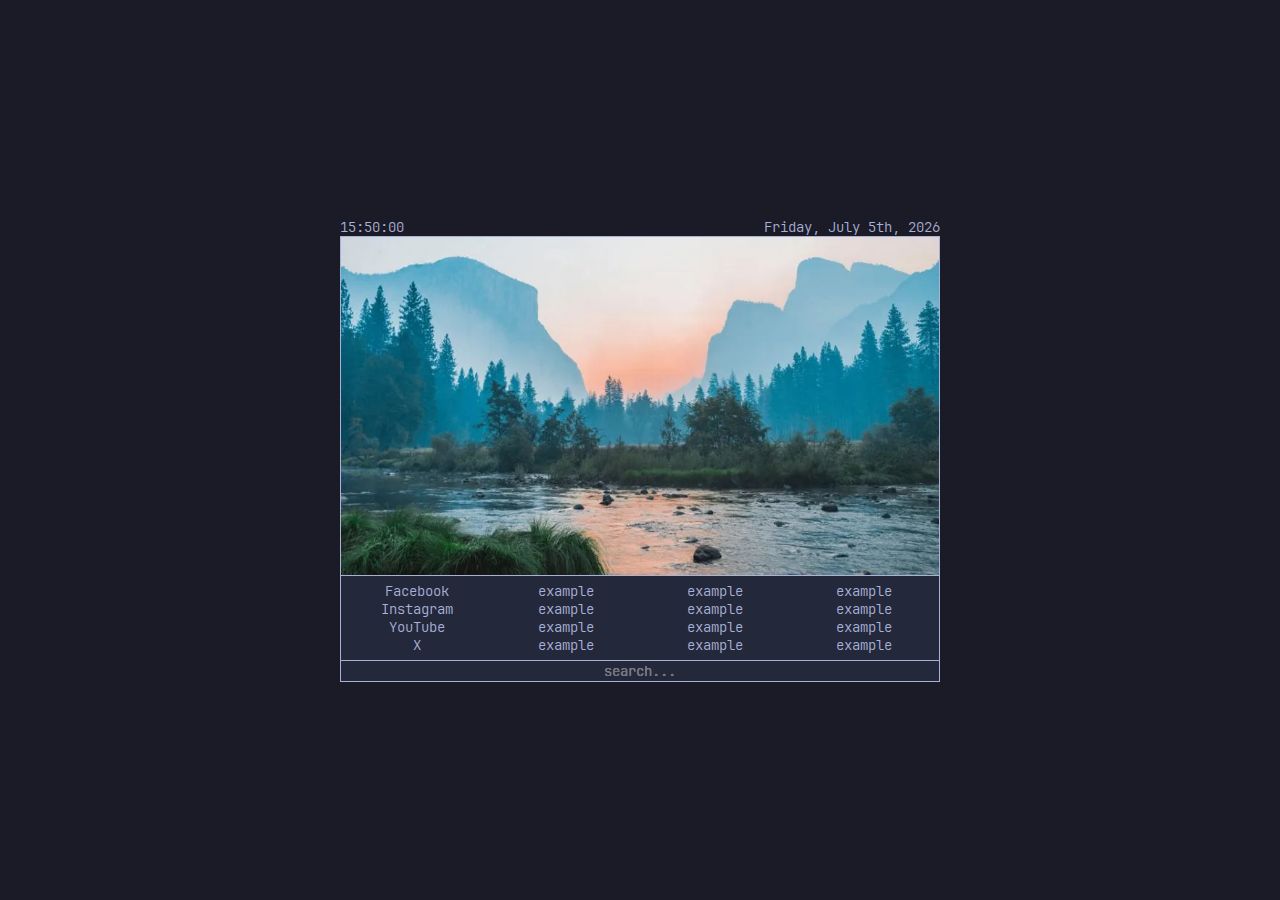
==== Start Page/start.html @ abd800a3 "New project" ====
<html>
<script type="text/javascript">
    var myDate = new Date();
    var int_day = myDate.getDay();
    var int_month = myDate.getMonth();
    var string_year = myDate.getFullYear();

    var weekday = ['Sunday', 'Monday', 'Tuesday', 'Wednesday', 'Thursday', 'Friday', 'Saturday'];
    var months = ['January', 'February', 'March', 'April', 'May', 'June', 'July', 'August', 'September', 'October', 'November', 'December'];

    var string_month = months[int_month]
    var string_day = weekday[int_day]

    var suffix;
    if (int_day === 1 || int_day === 21 || int_day === 31) {
        suffix = 'st';
    } else if (int_day === 2 || int_day === 22) {
        suffix = 'nd';
    } else if (int_day === 3 || int_day === 23) {
        suffix = 'rd';
    } else {
        suffix = 'th';
    }

    var seconds = myDate.getSeconds();
    var minutes = myDate.getMinutes();
    var hours = myDate.getHours();

    if (seconds < 10) {
        seconds = '0' + seconds;
    }
    if (minutes < 10) {
        minutes = '0' + minutes;
    }
    if (hours < 10) {
        hours = '0' + hours;
    }

    var myTime = hours + ':' + minutes + ':' + seconds
    var myDate = string_day + ', ' + string_month + ' ' + int_day + suffix + ', ' + string_year
</script>
<style>
    @font-face {
        font-family: SCP;
        src: url('assets/fonts/JetBrainsMonoNLNerdFontMono-Light.ttf')
    }

    .link-wrapper {
        position: center;
        margin-left: auto;
        margin-right: auto;
        padding: 6px;
        display: grid;
        gap: 10px;
        grid-template-columns: 1fr 1fr 1fr 1fr;
        border-top: 1px solid #a9b1d6;
        border-bottom: 1px solid #a9b1d6;
    }

    .search {
        width: 100%;
        text-align: center;
        color: transparent;
        background-color: transparent;
        font-family: SCP;
        font-size: 14px;
        text-shadow: 0 0 0 #a9b1d6;
        border: 0px solid #a9b1d6;
        outline: 0;
    }

    .outer {
        display: flex;
        justify-content: center;
        align-items: center;
        width: 100%;
        height: 100%;
    }

    .inner {
        justify-content: center;
        text-align: center;
        width: 600px;
    }

    a {
        color: #a9b1d6;
        text-decoration: none;
    }

    body {
        height: 100%;
        margin: 0;
        background-color: #1a1b26;
        color: #a9b1d6;
        font-family: SCP;
        font-size: 14px;
    }

    img {
        width: 100%;
        height: auto;
    }
</style>

<body>
    <div class="outer">
        <div class="inner">

            <div style="width: 100%; display: flex; justify-content: space-between">
                <div>
                    <script type="text/javascript">document.write(myTime)</script>
                </div>
                <div>
                    <script type="text/javascript">document.write(myDate)</script>
                </div>
            </div>

            <div style="background-color: #24283b; border: 1px solid #a9b1d6;">

                <div>
                    <img src="assets/pictures/image.webp">
                </div>

                <div>
                    <div class="link-wrapper">
                        <div>
                            <a href="http://example.com">Facebook</a><br>
                            <a href="http://example.com">Instagram</a><br>
                            <a href="http://example.com">YouTube</a><br>
                            <a href="http://example.com">X</a><br>
                        </div>
                        <div>
                            <a href="http://example.com">example</a><br>
                            <a href="http://example.com">example</a><br>
                            <a href="http://example.com">example</a><br>
                            <a href="http://example.com">example</a><br>
                        </div>
                        <div>
                            <a href="http://example.com">example</a><br>
                            <a href="http://example.com">example</a><br>
                            <a href="http://example.com">example</a><br>
                            <a href="http://example.com">example</a><br>
                        </div>
                        <div>
                            <a href="http://example.com">example</a><br>
                            <a href="http://example.com">example</a><br>
                            <a href="http://example.com">example</a><br>
                            <a href="http://example.com">example</a><br>
                        </div>
                    </div>
                </div>

                <div>
                    <form style="margin-bottom: 0px;" action="https://www.google.co.za/?q">
                        <input autocomplete="off" class="search" name="q" autofocus="autofocus" placeholder="search...">
                    </form>
                </div>

            </div>
        </div>
    </div>
</body>

</html>
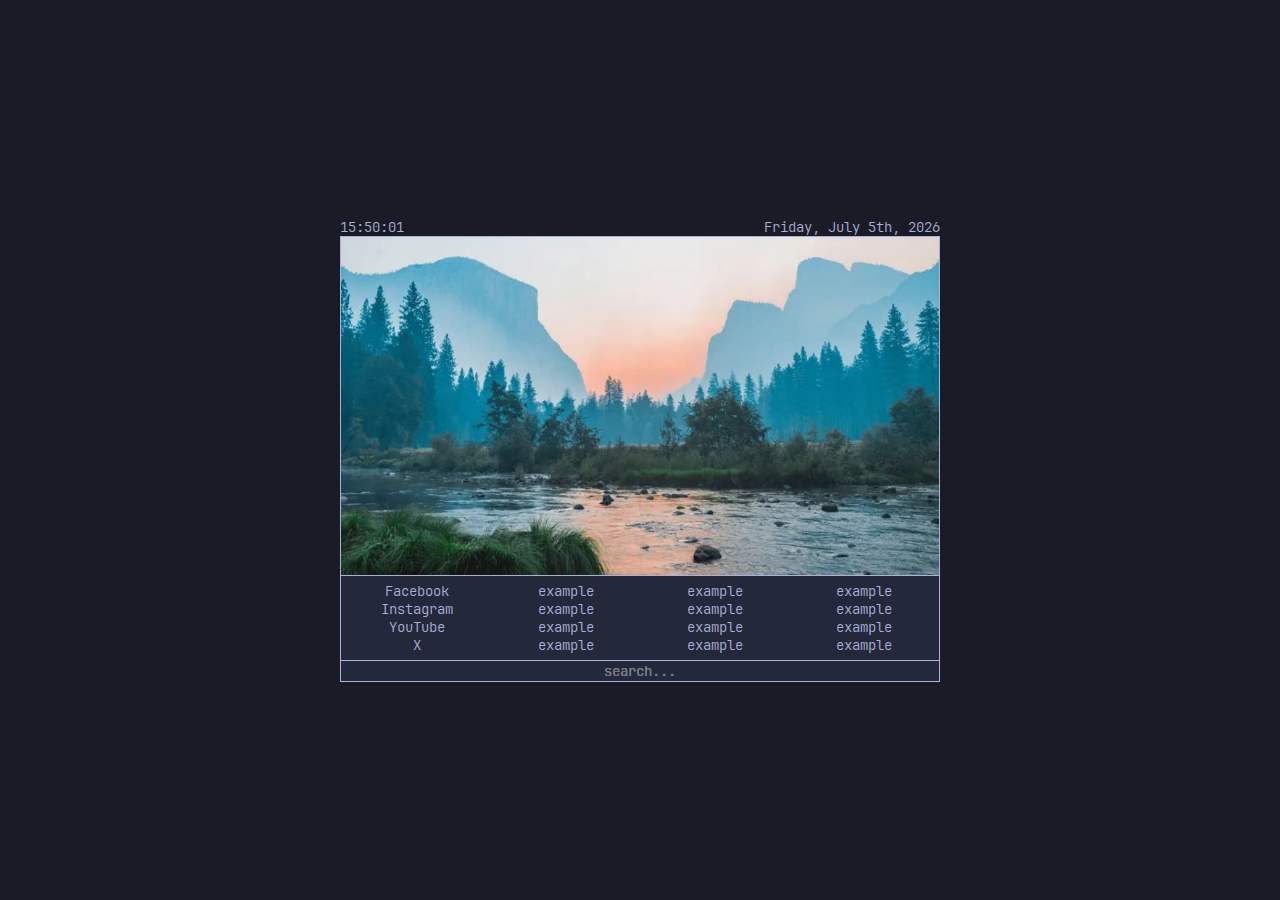
==== commit 56938750: "Updates" ====
--- a/Start Page/start.html
+++ b/Start Page/start.html
@@ -151,6 +151,7 @@
                     </div>
                 </div>
 
+
                 <div>
                     <form style="margin-bottom: 0px;" action="https://www.google.co.za/?q">
                         <input autocomplete="off" class="search" name="q" autofocus="autofocus" placeholder="search...">
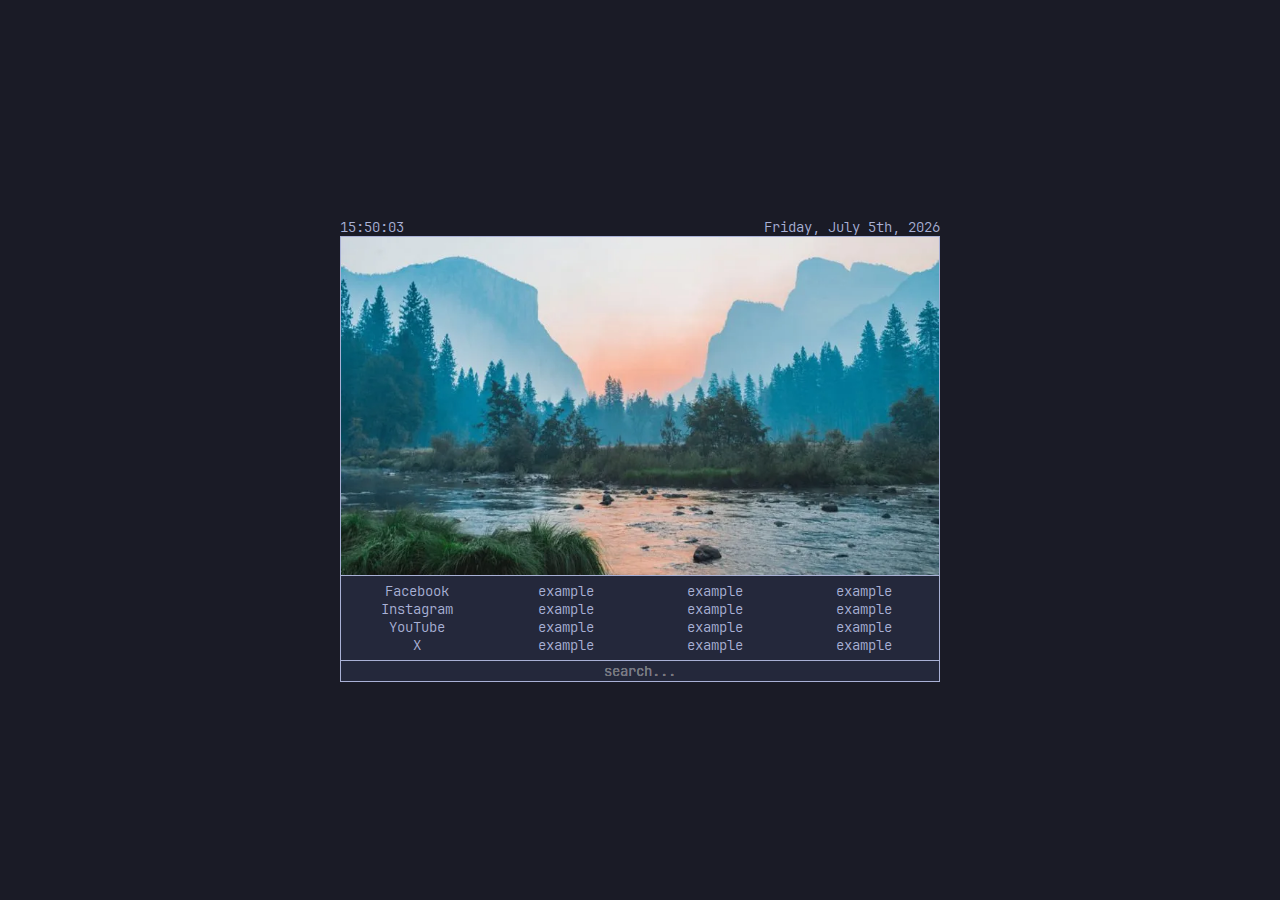
==== commit bd170e19: "Updates" ====
--- a/Start Page/start.html
+++ b/Start Page/start.html
@@ -162,5 +162,4 @@
         </div>
     </div>
 </body>
-
 </html>
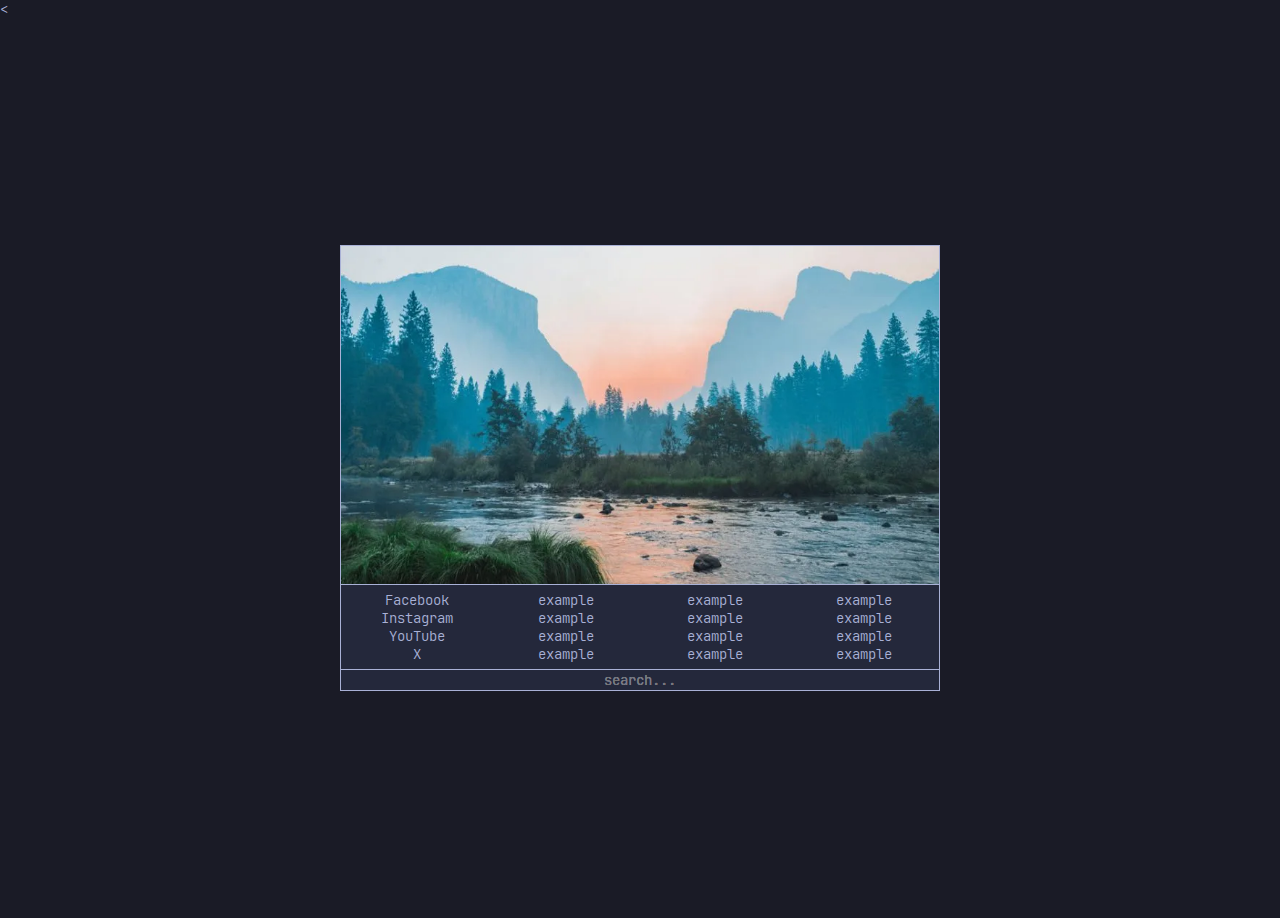
==== commit fa48f9a6: "Changes to css and js" ====
--- a/Start Page/start.html
+++ b/Start Page/start.html
@@ -1,112 +1,11 @@
 <html>
-<script type="text/javascript">
-    var myDate = new Date();
-    var int_day = myDate.getDay();
-    var int_month = myDate.getMonth();
-    var string_year = myDate.getFullYear();
-
-    var weekday = ['Sunday', 'Monday', 'Tuesday', 'Wednesday', 'Thursday', 'Friday', 'Saturday'];
-    var months = ['January', 'February', 'March', 'April', 'May', 'June', 'July', 'August', 'September', 'October', 'November', 'December'];
-
-    var string_month = months[int_month]
-    var string_day = weekday[int_day]
-
-    var suffix;
-    if (int_day === 1 || int_day === 21 || int_day === 31) {
-        suffix = 'st';
-    } else if (int_day === 2 || int_day === 22) {
-        suffix = 'nd';
-    } else if (int_day === 3 || int_day === 23) {
-        suffix = 'rd';
-    } else {
-        suffix = 'th';
-    }
-
-    var seconds = myDate.getSeconds();
-    var minutes = myDate.getMinutes();
-    var hours = myDate.getHours();
-
-    if (seconds < 10) {
-        seconds = '0' + seconds;
-    }
-    if (minutes < 10) {
-        minutes = '0' + minutes;
-    }
-    if (hours < 10) {
-        hours = '0' + hours;
-    }
-
-    var myTime = hours + ':' + minutes + ':' + seconds
-    var myDate = string_day + ', ' + string_month + ' ' + int_day + suffix + ', ' + string_year
-</script>
-<style>
-    @font-face {
-        font-family: SCP;
-        src: url('assets/fonts/JetBrainsMonoNLNerdFontMono-Light.ttf')
-    }
-
-    .link-wrapper {
-        position: center;
-        margin-left: auto;
-        margin-right: auto;
-        padding: 6px;
-        display: grid;
-        gap: 10px;
-        grid-template-columns: 1fr 1fr 1fr 1fr;
-        border-top: 1px solid #a9b1d6;
-        border-bottom: 1px solid #a9b1d6;
-    }
-
-    .search {
-        width: 100%;
-        text-align: center;
-        color: transparent;
-        background-color: transparent;
-        font-family: SCP;
-        font-size: 14px;
-        text-shadow: 0 0 0 #a9b1d6;
-        border: 0px solid #a9b1d6;
-        outline: 0;
-    }
-
-    .outer {
-        display: flex;
-        justify-content: center;
-        align-items: center;
-        width: 100%;
-        height: 100%;
-    }
-
-    .inner {
-        justify-content: center;
-        text-align: center;
-        width: 600px;
-    }
-
-    a {
-        color: #a9b1d6;
-        text-decoration: none;
-    }
-
-    body {
-        height: 100%;
-        margin: 0;
-        background-color: #1a1b26;
-        color: #a9b1d6;
-        font-family: SCP;
-        font-size: 14px;
-    }
-
-    img {
-        width: 100%;
-        height: auto;
-    }
-</style>
-
-<body>
+    <head>
+        <title>Nnyeo</title>
+        <link rel="stylesheet" href="main.css">
+    </head>
+<<body>
     <div class="outer">
         <div class="inner">
-
             <div style="width: 100%; display: flex; justify-content: space-between">
                 <div>
                     <script type="text/javascript">document.write(myTime)</script>
@@ -115,13 +14,10 @@
                     <script type="text/javascript">document.write(myDate)</script>
                 </div>
             </div>
-
             <div style="background-color: #24283b; border: 1px solid #a9b1d6;">
-
                 <div>
                     <img src="assets/pictures/image.webp">
                 </div>
-
                 <div>
                     <div class="link-wrapper">
                         <div>
@@ -150,16 +46,14 @@
                         </div>
                     </div>
                 </div>
-
-
                 <div>
                     <form style="margin-bottom: 0px;" action="https://www.google.co.za/?q">
                         <input autocomplete="off" class="search" name="q" autofocus="autofocus" placeholder="search...">
                     </form>
                 </div>
-
             </div>
         </div>
     </div>
+    <script src="main.js" type="text\javascript"></script>
 </body>
 </html>
--- a/Start Page/main.css
+++ b/Start Page/main.css
@@ -0,0 +1,61 @@
+@font-face {
+    font-family: SCP;
+    src: url('assets/fonts/JetBrainsMonoNLNerdFontMono-Light.ttf')
+}
+
+.link-wrapper {
+    position: center;
+    margin-left: auto;
+    margin-right: auto;
+    padding: 6px;
+    display: grid;
+    gap: 10px;
+    grid-template-columns: 1fr 1fr 1fr 1fr;
+    border-top: 1px solid #a9b1d6;
+    border-bottom: 1px solid #a9b1d6;
+}
+
+.search {
+    width: 100%;
+    text-align: center;
+    color: transparent;
+    background-color: transparent;
+    font-family: SCP;
+    font-size: 14px;
+    text-shadow: 0 0 0 #a9b1d6;
+    border: 0px solid #a9b1d6;
+    outline: 0;
+}
+
+.outer {
+    display: flex;
+    justify-content: center;
+    align-items: center;
+    width: 100%;
+    height: 100%;
+}
+
+.inner {
+    justify-content: center;
+    text-align: center;
+    width: 600px;
+}
+
+a {
+    color: #a9b1d6;
+    text-decoration: none;
+}
+
+body {
+    height: 100%;
+    margin: 0;
+    background-color: #1a1b26;
+    color: #a9b1d6;
+    font-family: SCP;
+    font-size: 14px;
+}
+
+img {
+    width: 100%;
+    height: auto;
+}